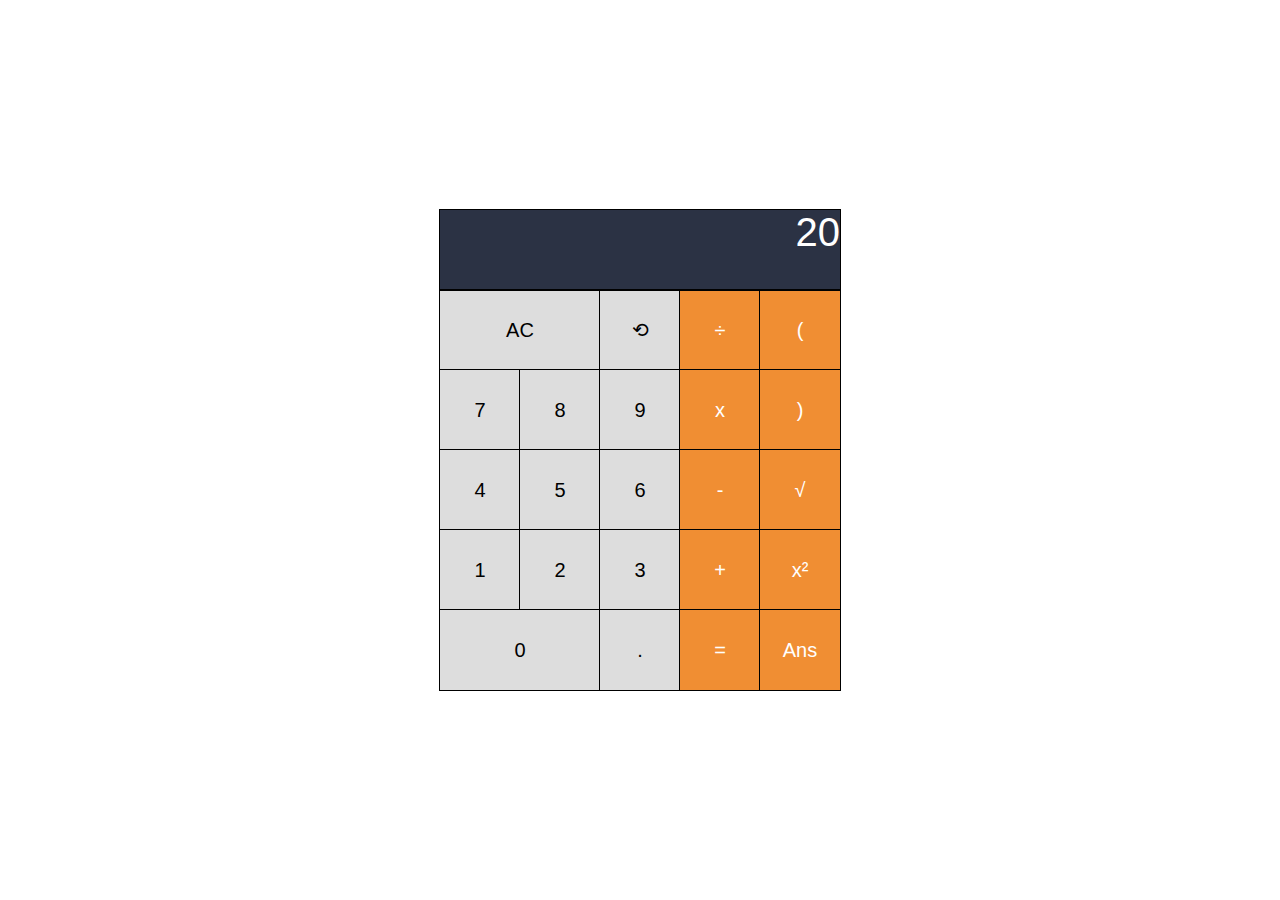
==== calculator-html/index.html @ 2ae36258 "Create main layout of the calculator" ====
<!DOCTYPE html>
<html lang="en">
  <head>
    <meta charset="UTF-8" />
    <meta http-equiv="X-UA-Compatible" content="IE=edge" />
    <meta name="viewport" content="width=device-width, initial-scale=1.0" />
    <link rel="stylesheet" href="index.css" />
    <title>Calculator HTML</title>
  </head>
  <body>
    <main class="calculator">
      <div class="display">
        <span class="display__text">20</span>
      </div>
      <div class="row">
        <button type="button" class="button button--big" id="reset">
          <span class="button__text">AC</span>
        </button>
        <button type="button" class="button" id="delete">
          <span class="button__text">&#10226;</span>
        </button>
        <button type="button" class="button button--orange" id="divide">
          <span class="button__text button__text--white">&divide;</span>
        </button>
        <button type="button" class="button button--orange" id="open-parenthesis">
          <span class="button__text button__text--white">(</span>
        </button>
      </div>
      <div class="row">
        <button type="button" class="button" id="number7">
          <span class="button__text">7</span>
        </button>
        <button type="button" class="button" id="number8">
          <span class="button__text">8</span>
        </button>
        <button type="button" class="button" id="number9">
          <span class="button__text">9</span>
        </button>
        <button type="button" class="button button--orange" id="multiply">
          <span class="button__text button__text--white">x</span>
        </button>
        <button type="button" class="button button--orange" id="close-parenthesis">
          <span class="button__text button__text--white">)</span>
        </button>
      </div>
      <div class="row">
        <button type="button" class="button" id="number4">
          <span class="button__text">4</span>
        </button>
        <button type="button" class="button" id="number5">
          <span class="button__text">5</span>
        </button>
        <button type="button" class="button" id="number6">
          <span class="button__text">6</span>
        </button>
        <button type="button" class="button button--orange" id="substract">
          <span class="button__text button__text--white">-</span>
        </button>
        <button type="button" class="button button--orange" id="square-root">
          <span class="button__text button__text--white">&radic;</span>
        </button>
      </div>
      <div class="row">
        <button type="button" class="button" id="number1">
          <span class="button__text">1</span>
        </button>
        <button type="button" class="button" id="number2">
          <span class="button__text">2</span>
        </button>
        <button type="button" class="button" id="number3">
          <span class="button__text">3</span>
        </button>
        <button type="button" class="button button--orange" id="add-btn">
          <span class="button__text button__text--white">+</span>
        </button>
        <button type="button" class="button button--orange" id="squared">
          <span class="button__text button__text--white">x&sup2;</span>
        </button>
      </div>

      <div class="row">
        <button type="button" class="button button--big" id="number0">
          <span class="button__text">0</span>
        </button>
        <button type="button" class="button" id="decimal">
          <span class="button__text">.</span>
        </button>
        <button type="button" class="button button--orange" id="equal">
          <span class="button__text button__text--white">=</span>
        </button>
        <button type="button" class="button button--orange" id="answer">
          <span class="button__text button__text--white">Ans</span>
        </button>
      </div>
    </main>
    <script src="index.js"></script>
  </body>
</html>
---- calculator-html/index.css ----
html {
  box-sizing: border-box;
}

*,
*::before,
*::after {
  margin: 0;
  padding: 0;
  box-sizing: inherit;
}

body {
  font-family: Arial, Helvetica, sans-serif;
}

.calculator {
  width: 400px;
  position: absolute;
  top: 50%;
  left: 50%;
  transform: translate(-50%, -50%);
}

.display {
  height: 80px;
  text-align: end;
  background-color: #2b3244;
  outline: 1px solid black;
}

.display__text {
  color: white;
  font-size: 40px;
}

.row {
  display: flex;
}

.button {
  height: 80px;
  display: flex;
  justify-content: center;
  align-items: center;
  flex: 1 1 0;
  border: none;
  outline: 1px solid black;
  cursor: pointer;
  background-color: #ddd;
  font-family: inherit;
}

.button:hover {
  background-color: #ccc;
}

.button--big {
  flex-grow: 2;
}

.button--orange {
  background-color: #f08e33;
}
.button--orange:hover {
  background-color: #f08017;
}

.button__text {
  font-size: 20px;
}

.button__text--white {
  color: white;
}
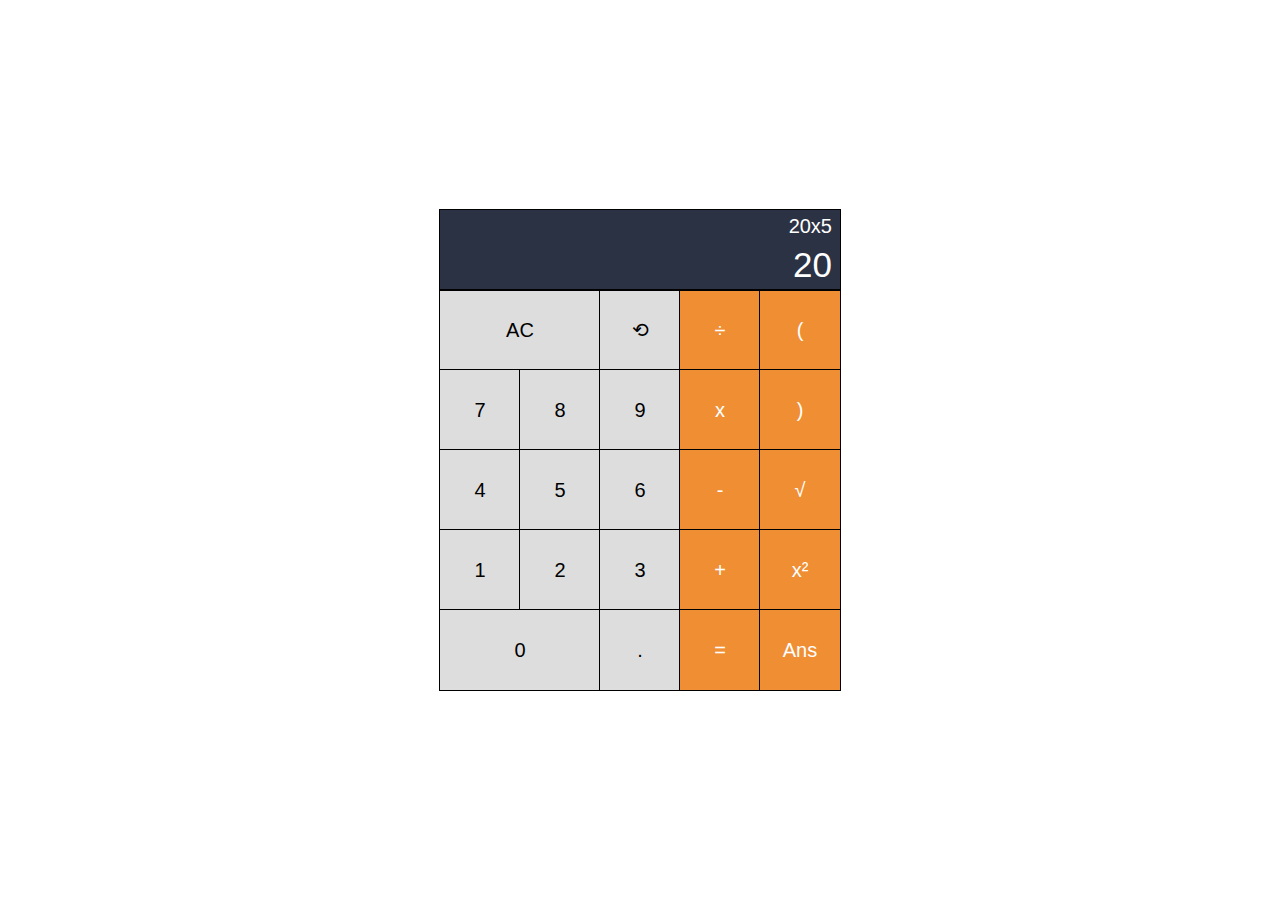
==== commit 311ae5f6: "Add the operatins row to the display" ====
--- a/calculator-html/index.html
+++ b/calculator-html/index.html
@@ -10,87 +10,90 @@
   <body>
     <main class="calculator">
       <div class="display">
-        <span class="display__text">20</span>
+        <span class="display__operation">20x5</span>
+        <span class="display__result">20</span>
       </div>
-      <div class="row">
-        <button type="button" class="button button--big" id="reset">
-          <span class="button__text">AC</span>
-        </button>
-        <button type="button" class="button" id="delete">
-          <span class="button__text">&#10226;</span>
-        </button>
-        <button type="button" class="button button--orange" id="divide">
-          <span class="button__text button__text--white">&divide;</span>
-        </button>
-        <button type="button" class="button button--orange" id="open-parenthesis">
-          <span class="button__text button__text--white">(</span>
-        </button>
-      </div>
-      <div class="row">
-        <button type="button" class="button" id="number7">
-          <span class="button__text">7</span>
-        </button>
-        <button type="button" class="button" id="number8">
-          <span class="button__text">8</span>
-        </button>
-        <button type="button" class="button" id="number9">
-          <span class="button__text">9</span>
-        </button>
-        <button type="button" class="button button--orange" id="multiply">
-          <span class="button__text button__text--white">x</span>
-        </button>
-        <button type="button" class="button button--orange" id="close-parenthesis">
-          <span class="button__text button__text--white">)</span>
-        </button>
-      </div>
-      <div class="row">
-        <button type="button" class="button" id="number4">
-          <span class="button__text">4</span>
-        </button>
-        <button type="button" class="button" id="number5">
-          <span class="button__text">5</span>
-        </button>
-        <button type="button" class="button" id="number6">
-          <span class="button__text">6</span>
-        </button>
-        <button type="button" class="button button--orange" id="substract">
-          <span class="button__text button__text--white">-</span>
-        </button>
-        <button type="button" class="button button--orange" id="square-root">
-          <span class="button__text button__text--white">&radic;</span>
-        </button>
-      </div>
-      <div class="row">
-        <button type="button" class="button" id="number1">
-          <span class="button__text">1</span>
-        </button>
-        <button type="button" class="button" id="number2">
-          <span class="button__text">2</span>
-        </button>
-        <button type="button" class="button" id="number3">
-          <span class="button__text">3</span>
-        </button>
-        <button type="button" class="button button--orange" id="add-btn">
-          <span class="button__text button__text--white">+</span>
-        </button>
-        <button type="button" class="button button--orange" id="squared">
-          <span class="button__text button__text--white">x&sup2;</span>
-        </button>
-      </div>
+      <div class="button-container">
+        <div class="row">
+          <button type="button" class="button button--big" id="reset">
+            <span class="button__text">AC</span>
+          </button>
+          <button type="button" class="button" id="delete">
+            <span class="button__text">&#10226;</span>
+          </button>
+          <button type="button" class="button button--orange" id="divide">
+            <span class="button__text button__text--white">&divide;</span>
+          </button>
+          <button type="button" class="button button--orange" id="open-parenthesis">
+            <span class="button__text button__text--white">(</span>
+          </button>
+        </div>
+        <div class="row">
+          <button type="button" class="button" id="number7">
+            <span class="button__text">7</span>
+          </button>
+          <button type="button" class="button" id="number8">
+            <span class="button__text">8</span>
+          </button>
+          <button type="button" class="button" id="number9">
+            <span class="button__text">9</span>
+          </button>
+          <button type="button" class="button button--orange" id="multiply">
+            <span class="button__text button__text--white">x</span>
+          </button>
+          <button type="button" class="button button--orange" id="close-parenthesis">
+            <span class="button__text button__text--white">)</span>
+          </button>
+        </div>
+        <div class="row">
+          <button type="button" class="button" id="number4">
+            <span class="button__text">4</span>
+          </button>
+          <button type="button" class="button" id="number5">
+            <span class="button__text">5</span>
+          </button>
+          <button type="button" class="button" id="number6">
+            <span class="button__text">6</span>
+          </button>
+          <button type="button" class="button button--orange" id="substract">
+            <span class="button__text button__text--white">-</span>
+          </button>
+          <button type="button" class="button button--orange" id="square-root">
+            <span class="button__text button__text--white">&radic;</span>
+          </button>
+        </div>
+        <div class="row">
+          <button type="button" class="button" id="number1">
+            <span class="button__text">1</span>
+          </button>
+          <button type="button" class="button" id="number2">
+            <span class="button__text">2</span>
+          </button>
+          <button type="button" class="button" id="number3">
+            <span class="button__text">3</span>
+          </button>
+          <button type="button" class="button button--orange" id="add-btn">
+            <span class="button__text button__text--white">+</span>
+          </button>
+          <button type="button" class="button button--orange" id="squared">
+            <span class="button__text button__text--white">x&sup2;</span>
+          </button>
+        </div>
 
-      <div class="row">
-        <button type="button" class="button button--big" id="number0">
-          <span class="button__text">0</span>
-        </button>
-        <button type="button" class="button" id="decimal">
-          <span class="button__text">.</span>
-        </button>
-        <button type="button" class="button button--orange" id="equal">
-          <span class="button__text button__text--white">=</span>
-        </button>
-        <button type="button" class="button button--orange" id="answer">
-          <span class="button__text button__text--white">Ans</span>
-        </button>
+        <div class="row">
+          <button type="button" class="button button--big" id="number0">
+            <span class="button__text">0</span>
+          </button>
+          <button type="button" class="button" id="decimal">
+            <span class="button__text">.</span>
+          </button>
+          <button type="button" class="button button--orange" id="equal">
+            <span class="button__text button__text--white">=</span>
+          </button>
+          <button type="button" class="button button--orange" id="answer">
+            <span class="button__text button__text--white">Ans</span>
+          </button>
+        </div>
       </div>
     </main>
     <script src="index.js"></script>
--- a/calculator-html/index.css
+++ b/calculator-html/index.css
@@ -23,15 +23,29 @@
 }
 
 .display {
+  display: flex;
+  flex-direction: column;
   height: 80px;
   text-align: end;
   background-color: #2b3244;
   outline: 1px solid black;
+  color: white;
+  padding: 5px 8px;
 }
 
-.display__text {
-  color: white;
-  font-size: 40px;
+.display__operation {
+  display: flex;
+  justify-content: end;
+  flex: 1 1 0;
+  font-size: 20px;
+}
+
+.display__result {
+  display: flex;
+  justify-content: end;
+  align-items: flex-end;
+  flex: 2 1 0;
+  font-size: 35px;
 }
 
 .row {
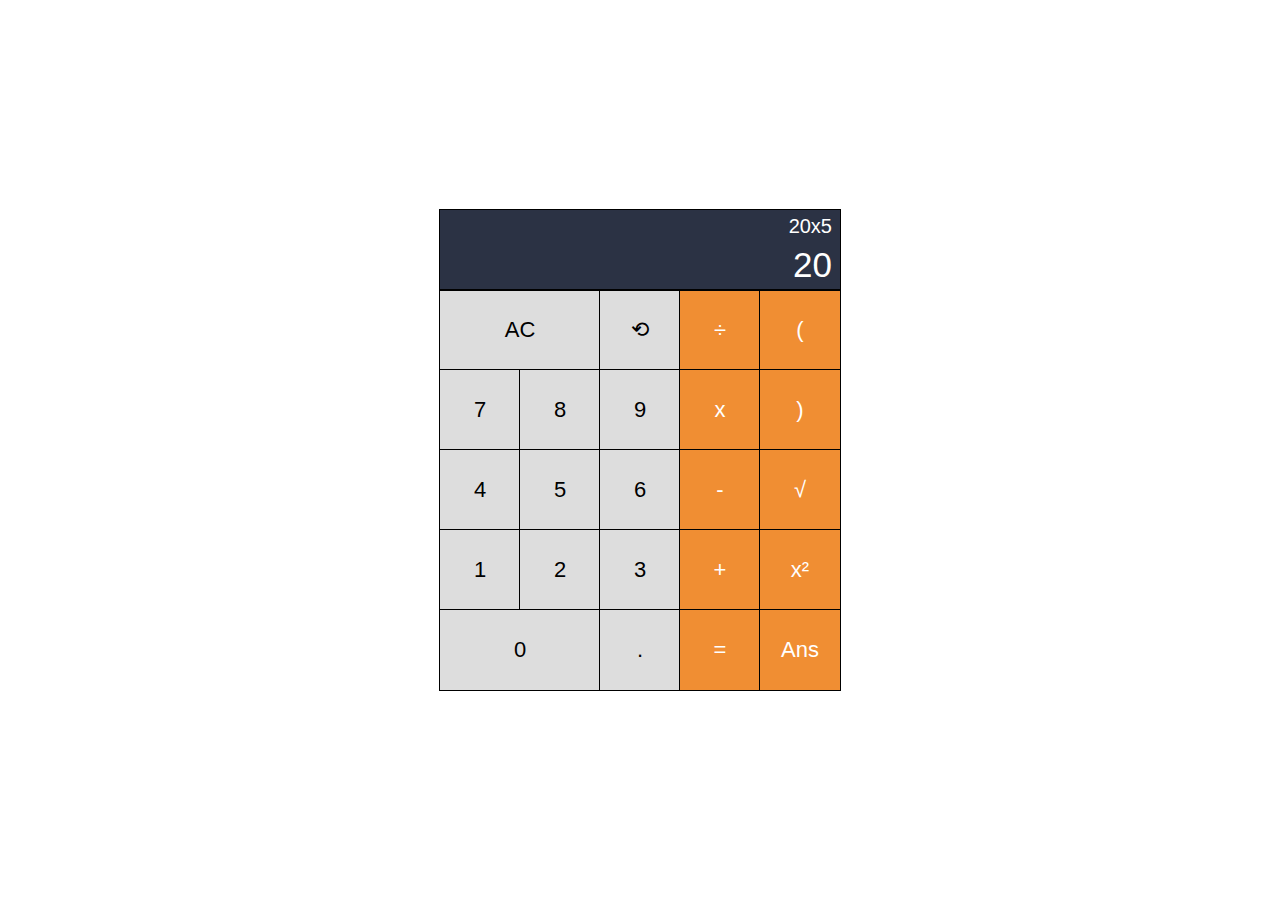
==== commit 1d0cdcec: "Change id of button" ====
--- a/calculator-html/index.html
+++ b/calculator-html/index.html
@@ -72,7 +72,7 @@
           <button type="button" class="button" id="number3">
             <span class="button__text">3</span>
           </button>
-          <button type="button" class="button button--orange" id="add-btn">
+          <button type="button" class="button button--orange" id="add">
             <span class="button__text button__text--white">+</span>
           </button>
           <button type="button" class="button button--orange" id="squared">
--- a/calculator-html/index.css
+++ b/calculator-html/index.css
@@ -38,6 +38,7 @@
   justify-content: end;
   flex: 1 1 0;
   font-size: 20px;
+  overflow: hidden;
 }
 
 .display__result {
@@ -46,6 +47,7 @@
   align-items: flex-end;
   flex: 2 1 0;
   font-size: 35px;
+  overflow: hidden;
 }
 
 .row {
@@ -81,7 +83,8 @@
 }
 
 .button__text {
-  font-size: 20px;
+  font-size: 22px;
+  pointer-events: none;
 }
 
 .button__text--white {
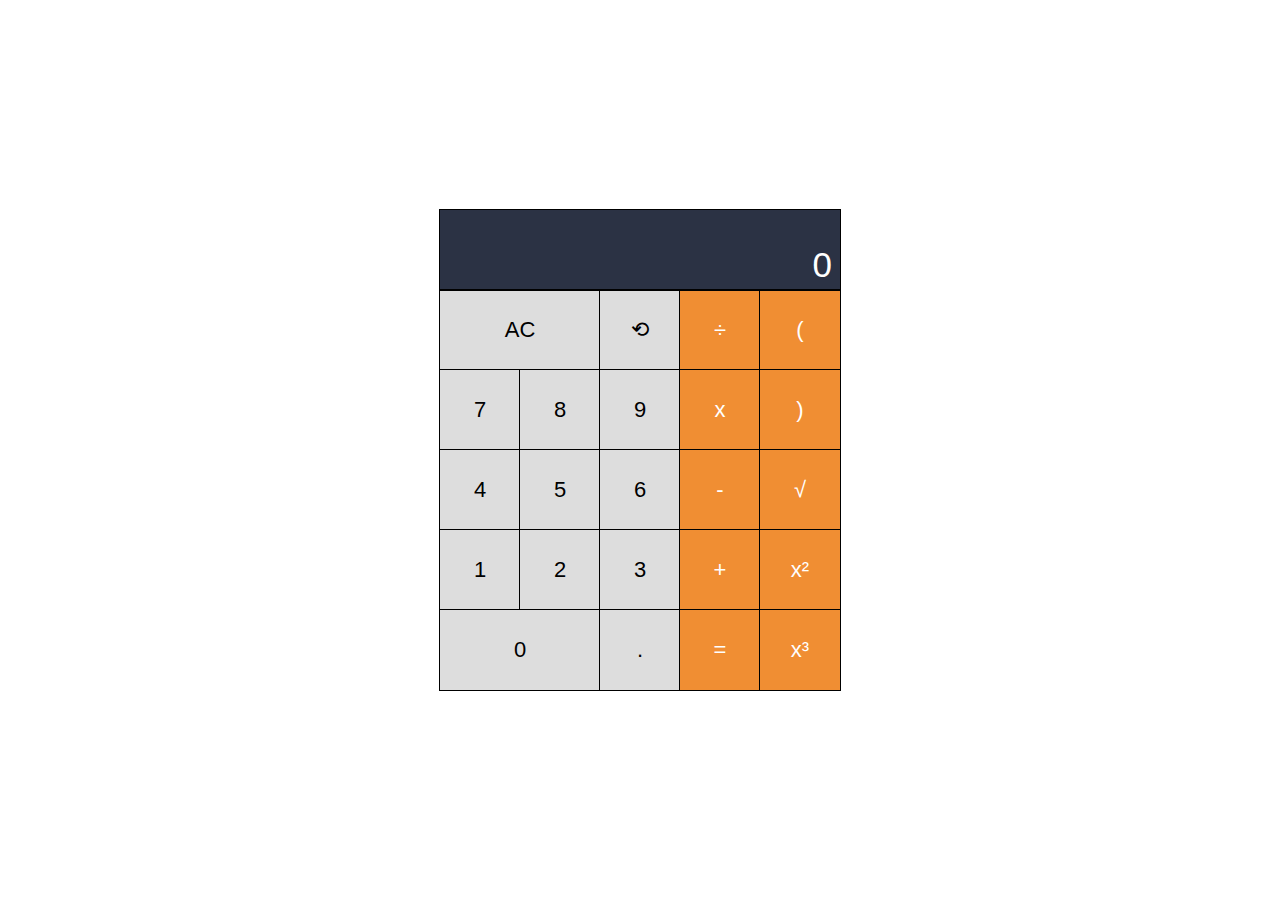
==== commit 0116b364: "Substitute Ans with cubed" ====
--- a/calculator-html/index.html
+++ b/calculator-html/index.html
@@ -10,8 +10,8 @@
   <body>
     <main class="calculator">
       <div class="display">
-        <span class="display__operation">20x5</span>
-        <span class="display__result">20</span>
+        <span class="display__operation"></span>
+        <span class="display__result">0</span>
       </div>
       <div class="button-container">
         <div class="row">
@@ -90,8 +90,8 @@
           <button type="button" class="button button--orange" id="equal">
             <span class="button__text button__text--white">=</span>
           </button>
-          <button type="button" class="button button--orange" id="answer">
-            <span class="button__text button__text--white">Ans</span>
+          <button type="button" class="button button--orange" id="cubed">
+            <span class="button__text button__text--white">x&sup3;</span>
           </button>
         </div>
       </div>
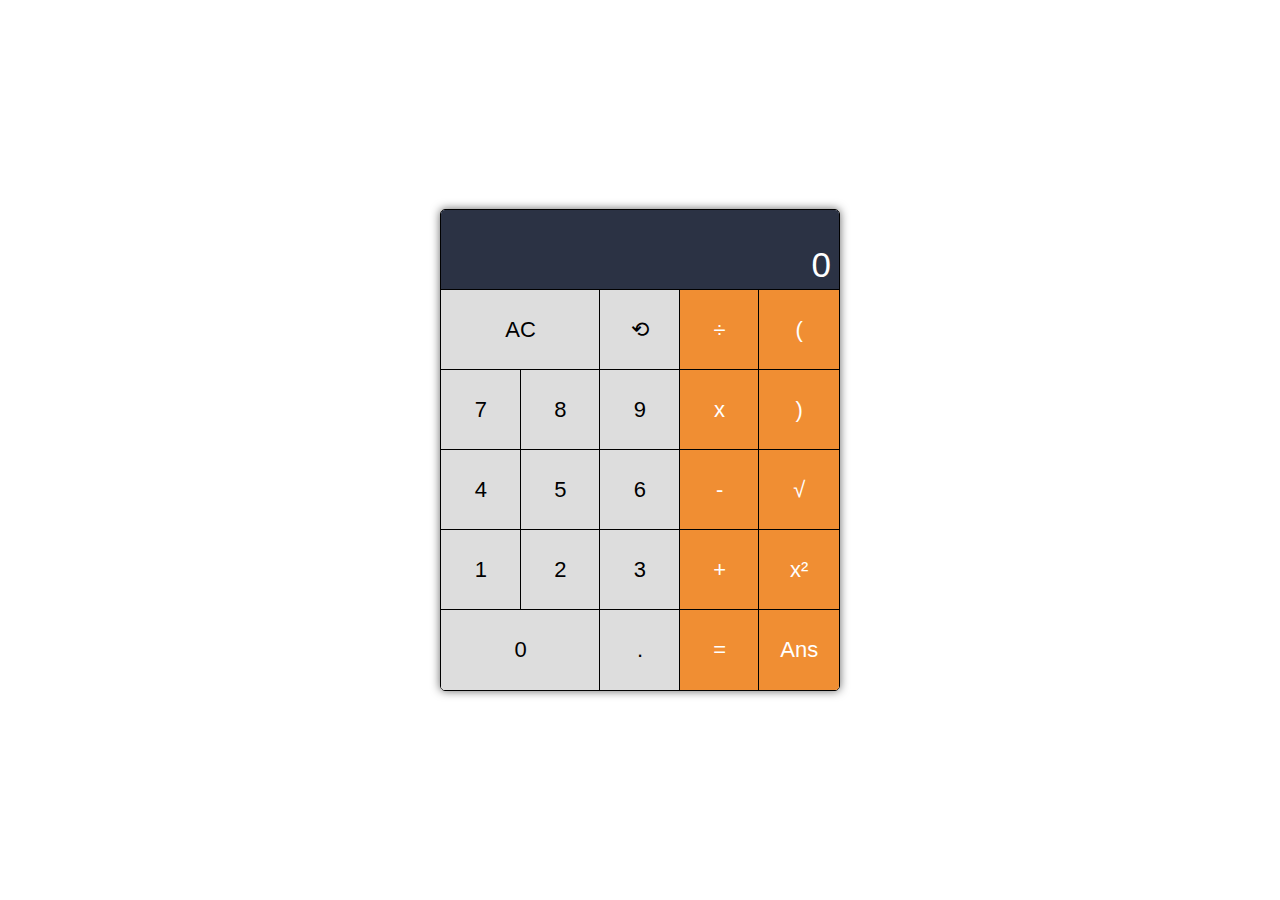
==== commit 9179135b: "Add andswer and scientific notation" ====
--- a/calculator-html/index.html
+++ b/calculator-html/index.html
@@ -90,8 +90,8 @@
           <button type="button" class="button button--orange" id="equal">
             <span class="button__text button__text--white">=</span>
           </button>
-          <button type="button" class="button button--orange" id="cubed">
-            <span class="button__text button__text--white">x&sup3;</span>
+          <button type="button" class="button button--orange" id="answer">
+            <span class="button__text button__text--white">Ans</span>
           </button>
         </div>
       </div>
--- a/calculator-html/index.css
+++ b/calculator-html/index.css
@@ -20,6 +20,10 @@
   top: 50%;
   left: 50%;
   transform: translate(-50%, -50%);
+  border-radius: 5px;
+  overflow: hidden;
+  border: solid 1px black;
+  box-shadow: 0 0 10px #666;
 }
 
 .display {
@@ -28,7 +32,6 @@
   height: 80px;
   text-align: end;
   background-color: #2b3244;
-  outline: 1px solid black;
   color: white;
   padding: 5px 8px;
 }
@@ -71,6 +74,10 @@
   background-color: #ccc;
 }
 
+.button:active {
+  box-shadow: 0 0 5px black inset;
+}
+
 .button--big {
   flex-grow: 2;
 }
